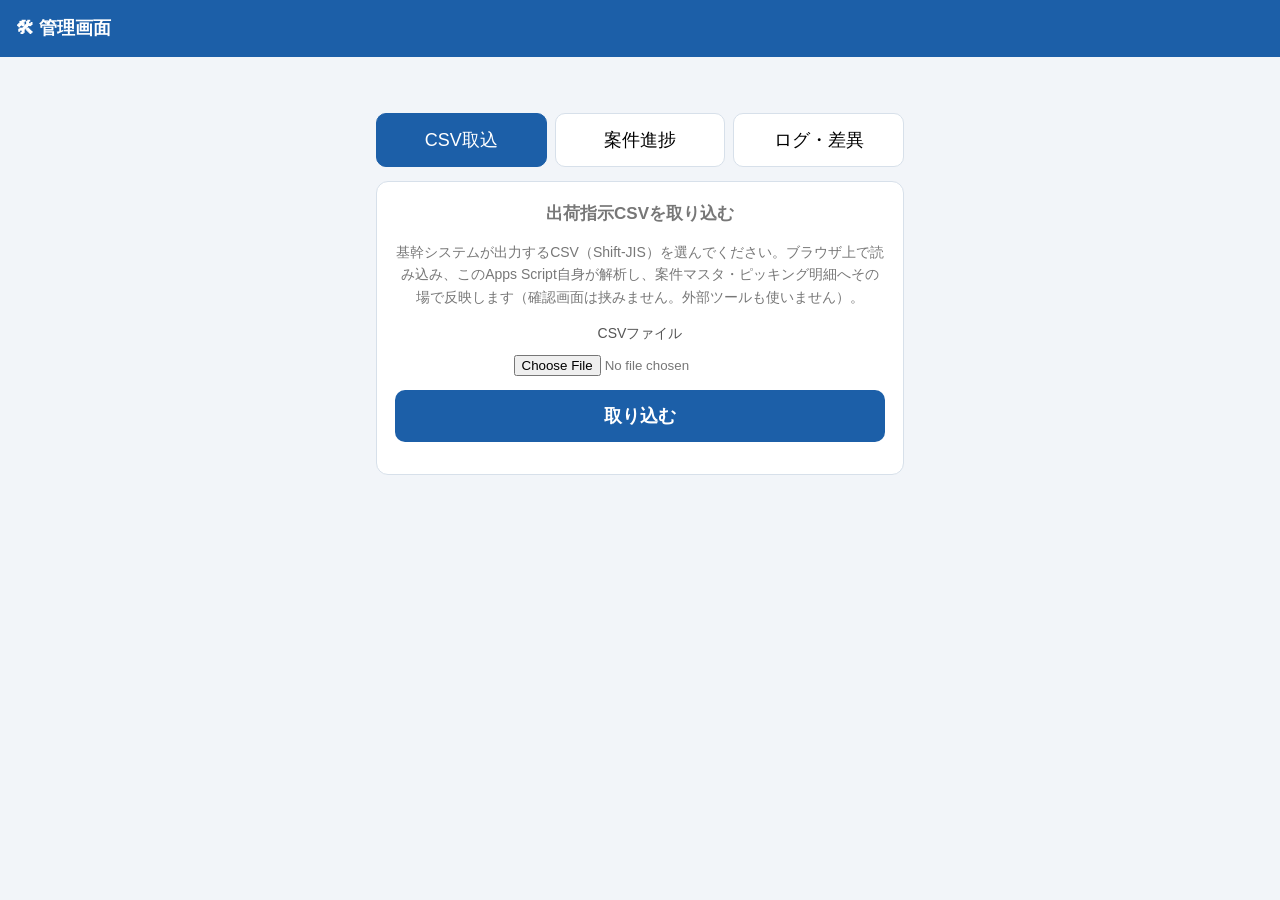
==== admin.html @ cb473ed9 "Add files via upload" ====
<!DOCTYPE html>
<html>
<head>
  <meta charset="utf-8">
  <meta name="viewport" content="width=device-width, initial-scale=1">
  <title>管理画面</title>
  <link rel="stylesheet" href="style.css">
</head>
<body>
  <div class="header">
    <h1>🛠 管理画面</h1>
  </div>
  <div class="wrap">
    <div id="screen" class="loading">読み込み中...</div>
  </div>

  <script src="api.js"></script>
  <script src="helpers.js"></script>

<script>
  var ACTIVE_TAB = 'csv';
  var TABS = ['csv', 'progress', 'logs'];

  window.addEventListener('load', function () {
    renderShell();
    openTab('csv');
  });

  function renderShell() {
    document.getElementById('screen').innerHTML =
      '<div class="tabs">' +
      '<button id="tabBtn_csv" onclick="openTab(\'csv\')">CSV取込</button>' +
      '<button id="tabBtn_progress" onclick="openTab(\'progress\')">案件進捗</button>' +
      '<button id="tabBtn_logs" onclick="openTab(\'logs\')">ログ・差異</button>' +
      '</div>' +
      '<div id="tabBody"></div>';
  }

  function openTab(tab) {
    ACTIVE_TAB = tab;
    TABS.forEach(function (t) {
      var el = document.getElementById('tabBtn_' + t);
      if (el) el.className = (t === tab) ? 'active' : '';
    });
    document.getElementById('tabBody').innerHTML = '<div class="loading">読み込み中...</div>';
    if (tab === 'csv') renderCsvImport();
    if (tab === 'progress') loadProgress();
    if (tab === 'logs') loadLogs();
  }

  /* ---------------- CSV取込 ---------------- */
  function renderCsvImport() {
    document.getElementById('tabBody').innerHTML =
      '<div class="card">' +
      '<h2>出荷指示CSVを取り込む</h2>' +
      '<p class="muted">基幹システムが出力するCSV（Shift-JIS）を選んでください。ブラウザ上で読み込み、' +
      'このApps Script自身が解析し、案件マスタ・ピッキング明細へその場で反映します' +
      '（確認画面は挟みません。外部ツールも使いません）。</p>' +
      '<label>CSVファイル</label>' +
      '<input type="file" id="csvFileInput" accept=".csv">' +
      '<button class="primary" style="margin-top:12px" id="csvImportBtn" onclick="doImportCsv()">取り込む</button>' +
      '<div id="csvImportResult" style="margin-top:14px"></div>' +
      '</div>';
  }

  function doImportCsv() {
    var input = document.getElementById('csvFileInput');
    var file = input.files && input.files[0];
    if (!file) { alert('CSVファイルを選択してください。'); return; }

    var btn = document.getElementById('csvImportBtn');
    btn.disabled = true;
    btn.textContent = '取込中...';
    document.getElementById('csvImportResult').innerHTML = '';

    var reader = new FileReader();
    reader.onload = function (e) {
      // readAsDataURLの結果は "[data-uri]" 形式なのでbase64部分だけ取り出す
      var base64 = String(e.target.result).split(',')[1] || '';
      apiPost('importCsvContent', { base64Content: base64 })
        .then(function (summary) { onCsvImportResult(summary, null); })
        .catch(function (err) { onCsvImportResult(null, err); });
    };
    reader.onerror = function () {
      onCsvImportResult(null, { message: 'ファイルの読み込みに失敗しました。' });
    };
    reader.readAsDataURL(file);
  }

  function onCsvImportResult(summary, err) {
    var btn = document.getElementById('csvImportBtn');
    btn.disabled = false;
    btn.textContent = '取り込む';

    var el = document.getElementById('csvImportResult');
    if (err) {
      el.innerHTML = '<div class="error-banner">取込に失敗しました：' + escapeHtml(err.message || String(err)) + '</div>';
      return;
    }
    el.innerHTML =
      '<div class="ok-banner">' +
      '新規案件：' + summary.new_cases + '　更新案件：' + summary.updated_cases + '　' +
      '新規品目：' + summary.new_items + '　更新品目：' + summary.updated_items +
      (summary.flagged_cases ? '　要確認：' + summary.flagged_cases + '案件（案件進捗で確認してください）' : '') +
      '</div>' +
      (summary.backup_url ?
        '<p class="muted">取込前のデータは別ファイルに保存しました：' +
        '<a href="' + escapeHtml(summary.backup_url) + '" target="_blank">' + escapeHtml(summary.backup_url) + '</a></p>' : '') +
      '<a class="menu-btn" href="#" onclick="openTab(\'progress\'); return false;" style="margin-top:10px">案件進捗を確認する →</a>';
  }

  /* ---------------- 案件進捗 ---------------- */
  function loadProgress() {
    apiGet('getCaseProgress', {}).then(renderProgress).catch(tabError);
  }
  function renderProgress(cases) {
    cases = cases || [];
    if (!cases.length) {
      document.getElementById('tabBody').innerHTML = '<p class="muted">案件がまだありません。</p>';
      return;
    }
    var rows = cases.map(function (c) {
      return '<tr>' +
        '<td>' + escapeHtml(c.案件ID) + '</td>' +
        '<td>' + escapeHtml(c.発注所属名 || c.宛先氏名) + '</td>' +
        '<td>' + escapeHtml(c.物件名 || '') + '</td>' +
        '<td>' + escapeHtml(c.出荷指定日) + '</td>' +
        '<td><span class="badge status-' + c.ステータス + '">' + c.ステータス + '</span>' +
        (c.要確認理由 ? '<div class="muted" style="margin-top:4px">' + escapeHtml(c.要確認理由) + '</div>' : '') + '</td>' +
        '<td>' + c.ピッキング済合計 + '/' + c.必要数合計 + '</td>' +
        '<td>' + c.チェック済合計 + '/' + c.必要数合計 + '</td>' +
        '<td>' + escapeHtml((c.ピッキング担当者一覧 || []).join('、')) + '</td>' +
        '<td>' + escapeHtml((c.チェック担当者一覧 || []).join('、')) + '</td>' +
        '<td>' + escapeHtml(c.最終ピッキング日時 || '') + '</td>' +
        '<td>' + escapeHtml(c.最終チェック日時 || '') + '</td>' +
        '</tr>';
    }).join('');
    document.getElementById('tabBody').innerHTML =
      '<div class="card"><div style="overflow-x:auto"><table>' +
      '<tr><th>案件ID</th><th>出荷先</th><th>物件名</th><th>出荷指定日</th><th>ステータス</th>' +
      '<th>ピッキング</th><th>チェック</th><th>ピッキング担当</th><th>チェック担当</th>' +
      '<th>最終ピッキング日時</th><th>最終チェック日時</th></tr>' +
      rows + '</table></div></div>';
  }

  /* ---------------- ログ・差異 ---------------- */
  function loadLogs() {
    apiGet('getDiffCases', {})
      .then(function (diffs) {
        return apiGet('getWorkLogs', { limit: 200 }).then(function (logs) { renderLogs(diffs, logs); });
      })
      .catch(tabError);
  }
  function renderLogs(diffs, logs) {
    diffs = diffs || [];
    logs = logs || [];
    var diffHtml = '<p class="muted">要確認の案件はありません。</p>';
    if (diffs.length) {
      diffHtml = diffs.map(function (d) {
        var rows = d.diffs.map(function (x) {
          return '<tr><td>' + escapeHtml(x.品目名) + '</td><td>' + escapeHtml(x.バーコード) + '</td>' +
            '<td>' + x.ピッキング済数 + '</td><td>' + x.チェック済数 + '</td><td>' + escapeHtml(x.差異フラグ || '') + '</td>' +
            '<td>' + escapeHtml(x.差異理由 || '') + '</td></tr>';
        }).join('');
        return '<div class="card"><h2>' + escapeHtml(d.発注所属名 || d.宛先氏名 || d.案件ID) + '</h2>' +
          (d.要確認理由 ? '<div class="warn-banner">要確認理由：' + escapeHtml(d.要確認理由) + '</div>' : '') +
          '<div style="overflow-x:auto"><table><tr><th>品目名</th><th>バーコード</th><th>ピッキング済</th><th>チェック済</th><th>差異</th><th>差異理由</th></tr>' +
          rows + '</table></div></div>';
      }).join('');
    }
    var logRows = logs.map(function (l) {
      return '<tr><td>' + escapeHtml(l.日時) + '</td><td>' + escapeHtml(l.案件ID) + '</td>' +
        '<td>' + escapeHtml(l.画面) + '</td><td>' + escapeHtml(l.担当者) + '</td>' +
        '<td>' + escapeHtml(l.バーコード) + '</td><td>' + escapeHtml(l.結果) + '</td></tr>';
    }).join('');
    document.getElementById('tabBody').innerHTML =
      '<h2 style="margin:6px 0">要確認の差異</h2>' + diffHtml +
      '<div class="card"><h2>作業ログ（直近200件）</h2><div style="overflow-x:auto"><table>' +
      '<tr><th>日時</th><th>案件ID</th><th>画面</th><th>担当者</th><th>バーコード</th><th>結果</th></tr>' +
      logRows + '</table></div></div>';
  }

  function tabError(err) {
    document.getElementById('tabBody').innerHTML =
      '<div class="error-banner">エラー：' + escapeHtml(err.message || String(err)) + '</div>';
  }
</script>
</body>
</html>
---- style.css ----
:root {
  --blue:#1c5fa8; --blue-dark:#154a85; --bg:#f2f5f9; --line:#d7e0ea;
  --ok:#1c8a4b; --err:#c62828; --warn:#8a6d00;
}
* { box-sizing: border-box; -webkit-tap-highlight-color: transparent; }
body {
  font-family: "Helvetica Neue", Arial, "Hiragino Kaku Gothic ProN", "Meiryo", sans-serif;
  margin: 0; background: var(--bg); color: #1a1a1a; font-size: 17px; line-height: 1.6;
}
.header {
  background: var(--blue); color: #fff; padding: 14px 16px; position: sticky; top: 0; z-index: 10;
  display: flex; justify-content: space-between; align-items: center; gap: 12px;
}
.header h1 { font-size: 18px; margin: 0; font-weight: bold; white-space: nowrap; }
.header .sub { font-size: 12px; color: #dce8f7; text-align: right; }
.wrap { padding: 16px; max-width: 640px; margin: 0 auto; }
.card { background: #fff; border: 1px solid var(--line); border-radius: 12px; padding: 18px; margin-bottom: 14px; }
.card h2 { font-size: 17px; margin: 0 0 10px; }
label { display: block; font-size: 14px; color: #555; margin-bottom: 6px; }
select, input[type=text], input[type=number], button {
  width: 100%; font-size: 18px; padding: 14px; border-radius: 10px; border: 1px solid var(--line); background: #fff;
}
button.primary { background: var(--blue); color: #fff; border: none; font-weight: bold; }
button.primary:active { background: var(--blue-dark); }
button.secondary { background: #fff; border: 1px solid var(--blue); color: var(--blue); font-weight: bold; }
button.danger { background: #fff; border: 1px solid var(--err); color: var(--err); font-weight: bold; }
button:disabled { opacity: .5; }
.menu-btn {
  display: block; width: 100%; text-align: left; padding: 18px; font-size: 18px;
  background: #fff; border: 1px solid var(--line); border-radius: 12px; margin-bottom: 12px; color: #222;
  text-decoration: none; transition: transform .08s ease, opacity .08s ease;
}
/* タップした瞬間に押した感が分かるように（-webkit-tap-highlight-colorを消しているため代わりに用意） */
.menu-btn:active, .list-item:active, .tabs button:active, .link-btn:active {
  transform: scale(0.97); opacity: .7;
}
.list-item {
  display: flex; justify-content: space-between; align-items: center;
  padding: 14px; border: 1px solid var(--line); border-radius: 10px; margin-bottom: 10px; background: #fff;
  transition: transform .08s ease, opacity .08s ease;
}
.list-item.done { background: #eaf6ee; border-color: var(--ok); }
.list-item.over { background: #fdeaea; border-color: var(--err); }
.list-item.focused { border-color: var(--blue); border-width: 2px; box-shadow: 0 0 0 2px rgba(28,95,168,.15); }
.item-name { font-weight: bold; }
.qty { font-size: 20px; font-weight: bold; white-space: nowrap; margin-left: 12px; }

/* ピッキング/チェック画面：品目行（バーコード上・品目名下、同じ文字サイズ、タップで選択） */
.item-row { flex-direction: column; align-items: stretch; cursor: pointer; }
.item-row-top { display: flex; justify-content: space-between; align-items: center; width: 100%; }
.item-code { color: var(--err); font-size: 17px; font-weight: bold; }
.item-name-sub { font-size: 17px; color: #222; margin-top: 2px; }
.item-staff-line { font-size: 13px; color: #777; margin-top: 4px; }
.item-complete-btn { margin-top: 12px; }
.item-revert-btn { margin-top: 8px; }
.processing-label { margin-top: 10px; color: #777; font-size: 15px; text-align: center; }
/* 反映待ちの間、選択中以外の品目行を操作不可にする */
.list-locked .list-item:not(.focused) { pointer-events: none; opacity: .5; }

/* ピッキング/チェック画面：案件一覧（左詰め、1行1項目） */
.case-row { flex-direction: column; align-items: flex-start; text-align: left; cursor: pointer; }
.case-row .case-line { width: 100%; margin-bottom: 2px; }
.case-row .case-line:last-child { margin-bottom: 0; }
/* 案件タップ後、詳細を読み込んでいる間の見た目のフィードバックと二重タップ防止 */
.case-row.opening { opacity: .6; }
.case-list-loading .list-item:not(.opening) { pointer-events: none; opacity: .5; }

/* ピッキング/チェック画面：上部固定エリア（ヘッダー＋案件情報＋スキャン欄） */
.sticky-top { position: sticky; top: 0; z-index: 20; background: var(--bg); }
.detail-inner { padding: 12px 16px 8px; max-width: 640px; margin: 0 auto; }
.card.compact { padding: 12px 16px; margin-bottom: 8px; }
.summary-line { font-size: 14px; color: #333; margin-top: 6px; }
.muted { color: #777; font-size: 14px; }
.loading { text-align: center; padding: 40px; color: #777; }
.badge { display:inline-block; padding: 2px 10px; border-radius: 999px; font-size: 12px; font-weight: bold; }
.badge.status-未着手 { background:#eee; color:#555; }
.badge.status-ピッキング中, .badge.status-チェック中 { background:#fff3cd; color:#8a6d00; }
.badge.status-ピッキング完了 { background:#e0ecff; color:#1c5fa8; }
.badge.status-要確認 { background:#fdeaea; color:#c62828; }
.badge.status-出荷可 { background:#e6f6ea; color:#1c8a4b; }
.badge.status-差し戻し { background:#fdeaea; color:#c62828; }
.warn-text { color:#c62828; font-size:13px; }
.flash {
  position: fixed; inset: 0; display:flex; align-items:center; justify-content:center;
  font-size: 26px; font-weight: bold; color:#fff; z-index: 999; pointer-events:none;
  opacity: 0; transition: opacity .15s; text-align: center; padding: 20px;
}
.flash.show { opacity: 1; }
.flash.ok { background: rgba(28,138,75,.94); }
.flash.warn { background: rgba(138,109,0,.94); }
.flash.err { background: rgba(198,40,40,.94); }
.scan-box { margin-bottom: 16px; }
.scan-input { font-size: 22px; text-align: center; margin-bottom: 8px; }
.camera-btn { background:#fff; border: 1px solid var(--blue); color: var(--blue); font-weight: bold; margin-top: 0; }
.scan-video { width: 100%; border-radius: 10px; margin-top: 8px; }
.warn-banner { background:#fff3cd; color:#8a6d00; padding: 12px; border-radius: 10px; margin-bottom: 14px; font-weight:bold; }
.error-banner { background:#fdeaea; color:#c62828; padding: 12px; border-radius: 10px; margin-bottom: 14px; font-weight:bold; }
.ok-banner { background:#e6f6ea; color:#1c8a4b; padding: 12px; border-radius: 10px; margin-bottom: 14px; font-weight:bold; }
table { width: 100%; border-collapse: collapse; font-size: 14px; }
th, td { padding: 8px; border-bottom: 1px solid var(--line); text-align: left; }
.tabs { display: flex; gap: 8px; margin-bottom: 14px; }
.tabs button { flex: 1; }
.tabs button.active { background: var(--blue); color: #fff; border-color: var(--blue); }
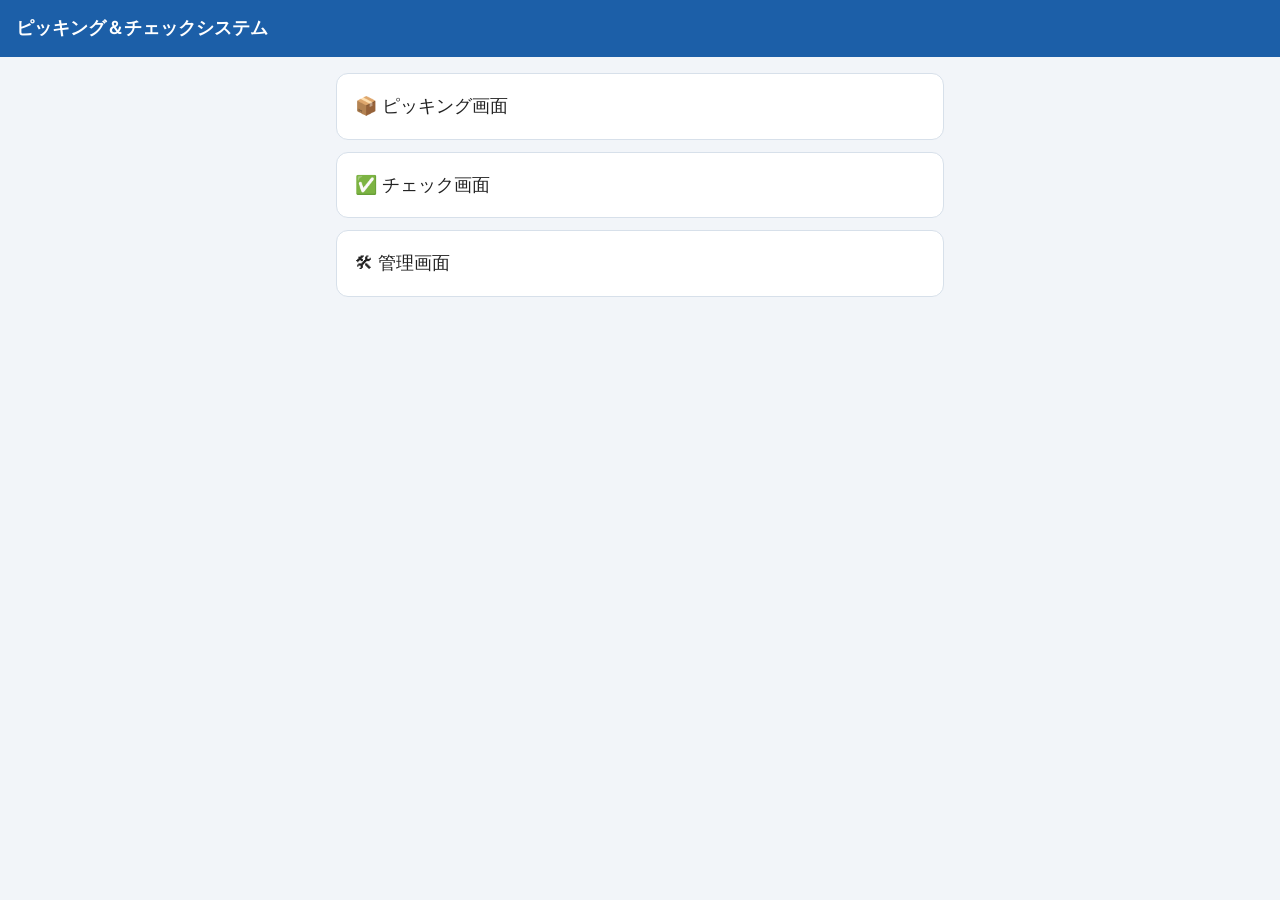
==== commit 29dcc87a: "Implement session check and redirect in admin.html Added script to redirect to index.html if not ent" ====
--- a/admin.html
+++ b/admin.html
@@ -5,8 +5,15 @@
   <meta name="viewport" content="width=device-width, initial-scale=1">
   <title>管理画面</title>
   <link rel="stylesheet" href="style.css">
+  <script>
+    // トップメニュー（index.html）を経由せずに直接このURLを開いた場合はトップメニューへ戻す
+    if (!sessionStorage.getItem('pickingAppEntered')) { location.replace('index.html'); }
+  </script>
 </head>
 <body>
+  <div class="top-link-row">
+    <a class="muted link-btn top-menu-link" href="index.html">トップメニューに戻る</a>
+  </div>
   <div class="header">
     <h1>🛠 管理画面</h1>
   </div>
--- a/style.css
+++ b/style.css
@@ -13,6 +13,11 @@
 }
 .header h1 { font-size: 18px; margin: 0; font-weight: bold; white-space: nowrap; }
 .header .sub { font-size: 12px; color: #dce8f7; text-align: right; }
+.top-link-row {
+  display: flex; align-items: center; padding: 6px 16px; max-width: 640px; margin: 0 auto;
+  background: var(--bg);
+}
+.top-link-row .top-menu-link { margin-left: auto; }
 .wrap { padding: 16px; max-width: 640px; margin: 0 auto; }
 .card { background: #fff; border: 1px solid var(--line); border-radius: 12px; padding: 18px; margin-bottom: 14px; }
 .card h2 { font-size: 17px; margin: 0 0 10px; }
@@ -67,10 +72,13 @@
 
 /* ピッキング/チェック画面：上部固定エリア（ヘッダー＋案件情報＋スキャン欄） */
 .sticky-top { position: sticky; top: 0; z-index: 20; background: var(--bg); }
-.detail-inner { padding: 12px 16px 8px; max-width: 640px; margin: 0 auto; }
-.card.compact { padding: 12px 16px; margin-bottom: 8px; }
-.summary-line { font-size: 14px; color: #333; margin-top: 6px; }
+.detail-inner { padding: 8px 16px 6px; max-width: 640px; margin: 0 auto; }
+.card.compact { padding: 8px 14px; margin-bottom: 6px; }
+.card.compact h2 { font-size: 16px; margin: 0 0 2px; }
+.summary-line { font-size: 13px; color: #333; margin-top: 3px; }
 .muted { color: #777; font-size: 14px; }
+.card.compact .muted { font-size: 13px; }
+.card.compact .muted div { margin: 0; }
 .loading { text-align: center; padding: 40px; color: #777; }
 .badge { display:inline-block; padding: 2px 10px; border-radius: 999px; font-size: 12px; font-weight: bold; }
 .badge.status-未着手 { background:#eee; color:#555; }
@@ -89,9 +97,15 @@
 .flash.ok { background: rgba(28,138,75,.94); }
 .flash.warn { background: rgba(138,109,0,.94); }
 .flash.err { background: rgba(198,40,40,.94); }
-.scan-box { margin-bottom: 16px; }
-.scan-input { font-size: 22px; text-align: center; margin-bottom: 8px; }
-.camera-btn { background:#fff; border: 1px solid var(--blue); color: var(--blue); font-weight: bold; margin-top: 0; }
+.scan-box { margin-bottom: 8px; }
+.scan-row { display: flex; align-items: stretch; gap: 8px; }
+.scan-input { font-size: 20px; text-align: center; }
+/* input[type=text]の共通ルール（width:100%）より詳細度を上げて確実に上書きする */
+.scan-row input.scan-input { flex: 1; min-width: 0; width: auto; }
+.camera-btn {
+  background:#fff; border: 1px solid var(--blue); color: var(--blue); font-weight: bold;
+  flex: none; width: 52px; padding: 0; font-size: 22px; line-height: 1;
+}
 .scan-video { width: 100%; border-radius: 10px; margin-top: 8px; }
 .warn-banner { background:#fff3cd; color:#8a6d00; padding: 12px; border-radius: 10px; margin-bottom: 14px; font-weight:bold; }
 .error-banner { background:#fdeaea; color:#c62828; padding: 12px; border-radius: 10px; margin-bottom: 14px; font-weight:bold; }
